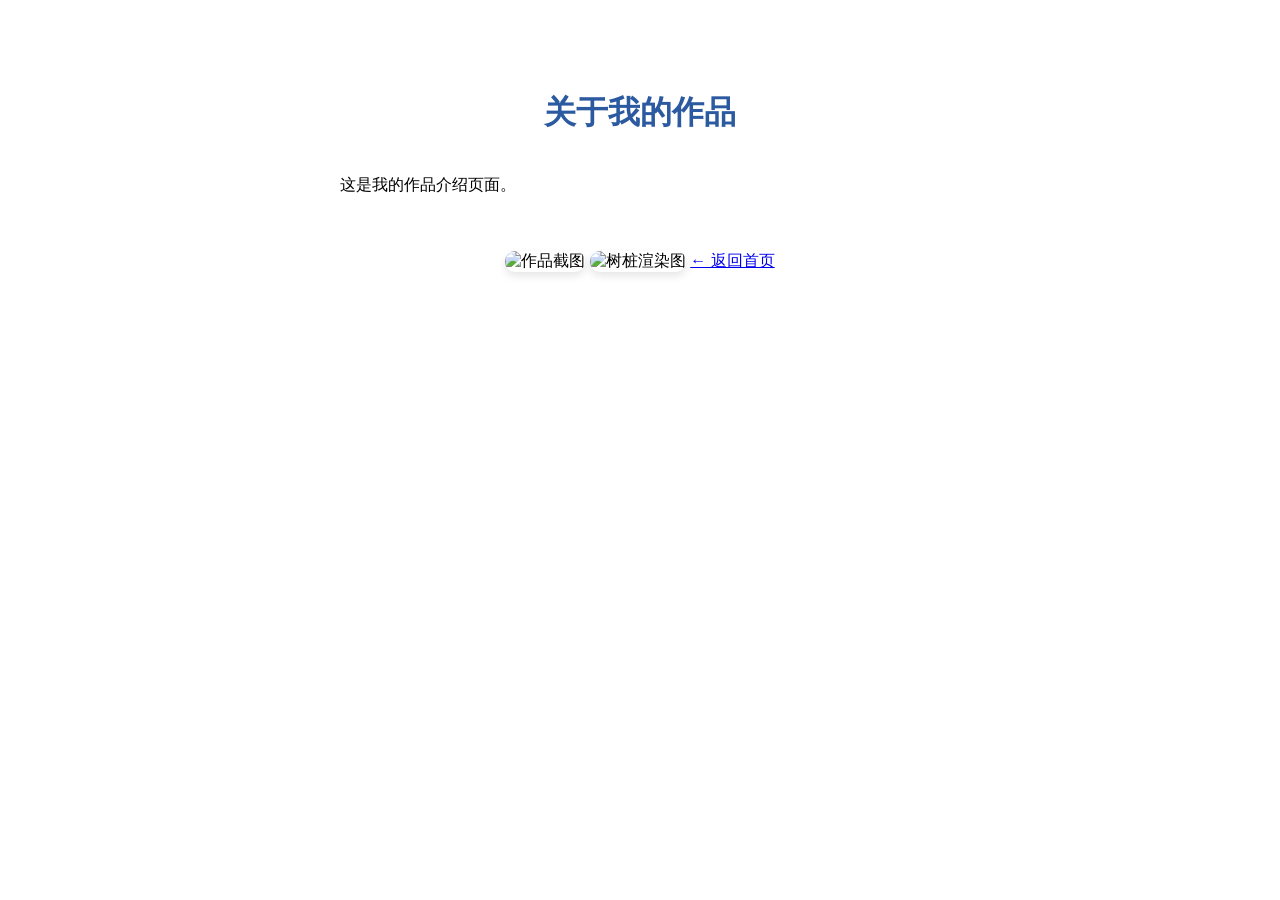
==== about.html @ 90b1996b "新增 about 页面和导航按钮" ====
<!DOCTYPE html>
<html lang="zh-CN">
<head>
 <meta charset="UTF-8">
 <title>关于我的作品</title>
 <link rel="stylesheet" href="style.css">
</head>
<body>

 <h1>关于我的作品</h1>
 <p class="text">这是我的作品介绍页面。</p>

 <img src="https://img.fisht.cc.cd/file/1784345095393_捕获.PNG" alt="作品截图" style="max-width:100%;border-radius:10px;box-shadow:0 4px 8px rgba(0,0,0,0.1);">

 <img src="https://img.fisht.cc.cd/file/1784344686425_树桩渲染图.png" alt="树桩渲染图" style="max-width:100%;border-radius:10px;box-shadow:0 4px 8px rgba(0,0,0,0.1);margin-top:15px;">

 <a href="index.html">← 返回首页</a>

</body>
</html>
---- style.css ----
/* 整个页面 */
body {
    font-family: "微软雅黑", sans-serif;
    max-width: 600px;
    margin: 50px auto;
    padding: 20px;
    text-align: center;
    background-image: url("https://img2.baidu.com/it/u=4226853470,3053223723&fm=253&fmt=auto&app=120&f=JPEG?w=500&h=1106");
    background-size: cover;
}

.text {
    text-align: justify;
    margin-bottom: 25px;
}

.overlay {
    position: fixed;
    top: 0;
    left: 0;
    width: 100%;
    height: 100%;
    background: rgba(0, 0, 0, 0.75);
    opacity: 0;
    pointer-events: none;
    transition: opacity 0.5s ease;
    z-index: 999;
}

.message {
    position: fixed;
    top: 50%;
    left: 50%;
    transform: translate(-50%, -50%);
    color: white;
    font-size: 32px;
    font-weight: bold;
    opacity: 0;
    transition: opacity 0.5s ease;
    z-index: 1000;
    pointer-events: none;
}

.overlay.show {
    opacity: 1;
}

.message.show {
    opacity: 1;
}

/* 标题 */
h1 {
    color: #2c5aa0;
    margin-bottom: 40px;
}

/* 图片 */
img {
    border-radius: 10px;
    box-shadow: 0 4px 8px rgba(0,0,0,0.05);
    margin: 30px 0;
    transition: transform 0.3s ease;
}

img:hover {
    transform: scale(1.05);
}

/* 导航按钮 */
.nav-btn {
    display: inline-block;
    background-color: #e67e22;
    color: white;
    padding: 14px 36px;
    border-radius: 25px;
    font-size: 18px;
    text-decoration: none;
    font-weight: bold;
    margin-top: 20px;
    transition: background-color 0.3s;
}

.nav-btn:hover {
    background-color: #d35400;
}

/* 按钮 */
button {
    background-color: #564caf;
    color: white;
    padding: 12px 30px;
    border: none;
    border-radius: 25px;
    font-size: 16px;
    cursor: pointer;
    margin-top: 20px;
    box-shadow: 0 4px 12px rgba(0, 0, 0, 0.35);
    transition: transform 0.3s ease;
}

button:hover {
    transform: scale(1.05);
}

button:hover {
    background-color: #4559a0;
}

/* 留言板 */
#guestbook {
    background-color: rgba(255, 255, 255, 0.8);
    padding: 20px;
    border-radius: 10px;
    margin-top: 30px;
}

#guestbook h2, #guestbook h3 {
    color: #2c5aa0;
}

#guestbook-form label {
    display: block;
    margin-bottom: 5px;
    text-align: left;
}

#guestbook-form input[type="text"],
#guestbook-form textarea {
    width: calc(100% - 20px);
    padding: 10px;
    margin-bottom: 15px;
    border: 1px solid #ccc;
    border-radius: 5px;
    min-height: 80px;
}

#guestbook-form button {
    width: 100%;
    padding: 10px;
    border-radius: 5px;
    margin-top: 0;
}

.guestbook-message-item {
    background-color: #f9f9f9;
    border: 1px solid #eee;
    padding: 10px;
    margin-bottom: 10px;
    border-radius: 5px;
    text-align: left;
}

.guestbook-message-item strong {
    color: #564caf;
}

.guestbook-message-item .timestamp {
    font-size: 0.8em;
    color: #888;
    float: right;
}

/* 切换龙虾模式按钮 */
.lobster-btn {
    position: fixed;
    top: 20px;
    left: 20px;
    background-color: #ff6b6b;
    color: white;
    padding: 10px 20px;
    border: none;
    border-radius: 25px;
    font-size: 14px;
    cursor: pointer;
    z-index: 1001;
    box-shadow: 0 4px 12px rgba(0, 0, 0, 0.35);
    transition: transform 0.3s ease;
}

.lobster-btn:hover {
    transform: scale(1.05);
}

.lobster-btn:hover {
    background-color: #ee5a5a;
}

/* 龙虾模式样式 */
body.lobster-mode {
    background-color: #ffcccc !important;
    background-image:
        url("https://img.fisht.cc.cd/file/1775918843323_image.png") !important;
    background-size: cover;
    background-repeat: no-repeat;
    background-position: center;
}

body.lobster-mode::before {
    content: "";
    position: fixed;
    top: 0;
    left: 0;
    width: 100%;
    height: 100%;
    background: linear-gradient(to bottom, rgba(255, 220, 220, 0.6) 0%, rgba(200, 100, 100, 0.7) 100%);
    pointer-events: none;
    z-index: -1;
}

body.lobster-mode .text,
body.lobster-mode p,
body.lobster-mode li,
body.lobster-mode h1,
body.lobster-mode h2 {
    color: #8b0000 !important;
}
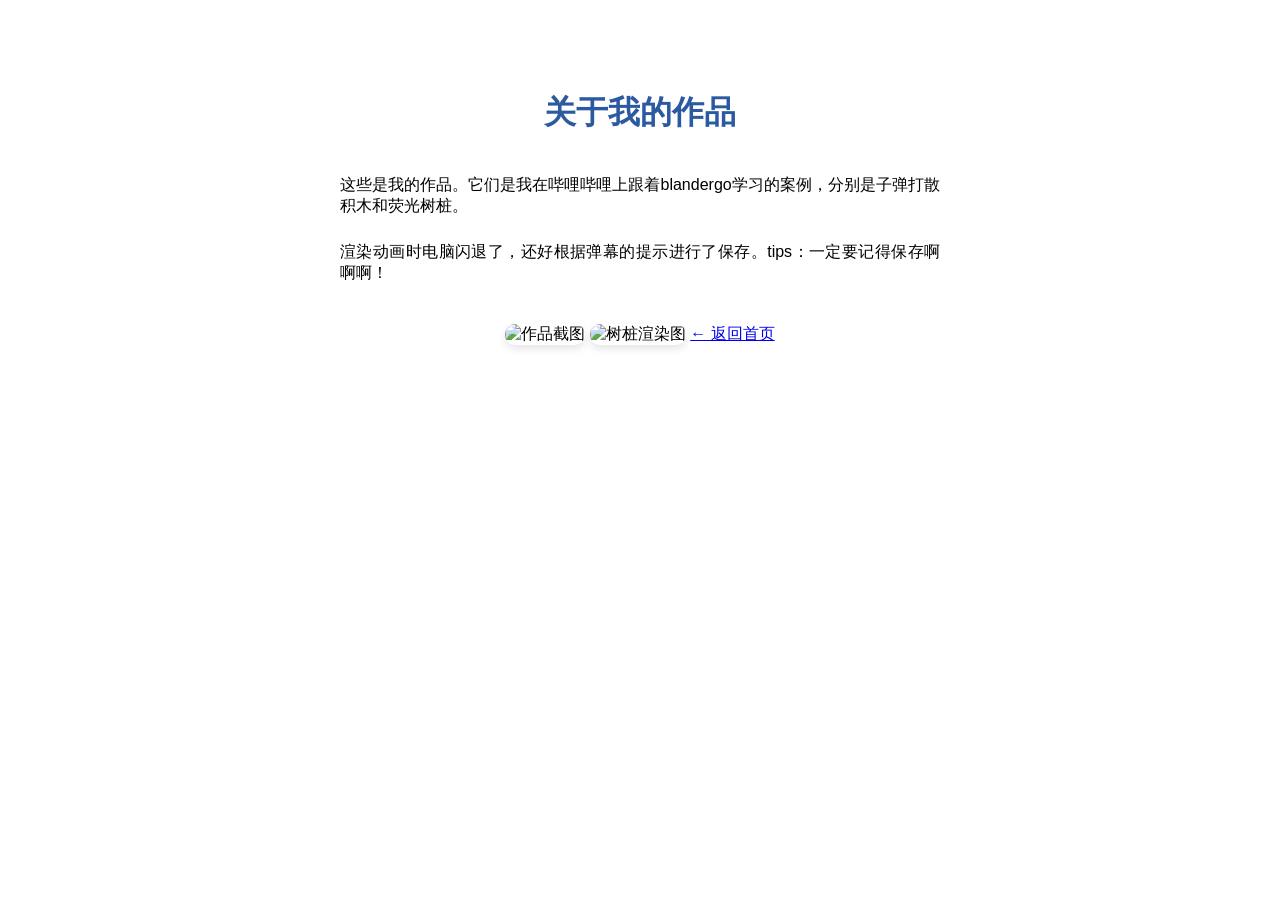
==== commit d2cb1bf5: "恢复 about 页面图片" ====
--- a/about.html
+++ b/about.html
@@ -8,9 +8,12 @@
 <body>
 
  <h1>关于我的作品</h1>
- <p class="text">这是我的作品介绍页面。</p>
+ <p class="text">这些是我的作品。它们是我在哔哩哔哩上跟着blandergo学习的案例，分别是子弹打散积木和荧光树桩。
+ </p>
+ <p class="text">渲染动画时电脑闪退了，还好根据弹幕的提示进行了保存。tips：一定要记得保存啊啊啊！</p>
+ </p>
 
- <img src="https://img.fisht.cc.cd/file/1784345095393_捕获.PNG" alt="作品截图" style="max-width:100%;border-radius:10px;box-shadow:0 4px 8px rgba(0,0,0,0.1);">
+ <img src="https://img.fisht.cc.cd/file/1784345095393_捕获.PNG" alt="作品截图" style="max-width:100%;border-radius:10px;box-shadow:0 4px 8px rgba(0,0,0,0.1);margin-top:15px;">
 
  <img src="https://img.fisht.cc.cd/file/1784344686425_树桩渲染图.png" alt="树桩渲染图" style="max-width:100%;border-radius:10px;box-shadow:0 4px 8px rgba(0,0,0,0.1);margin-top:15px;">
 
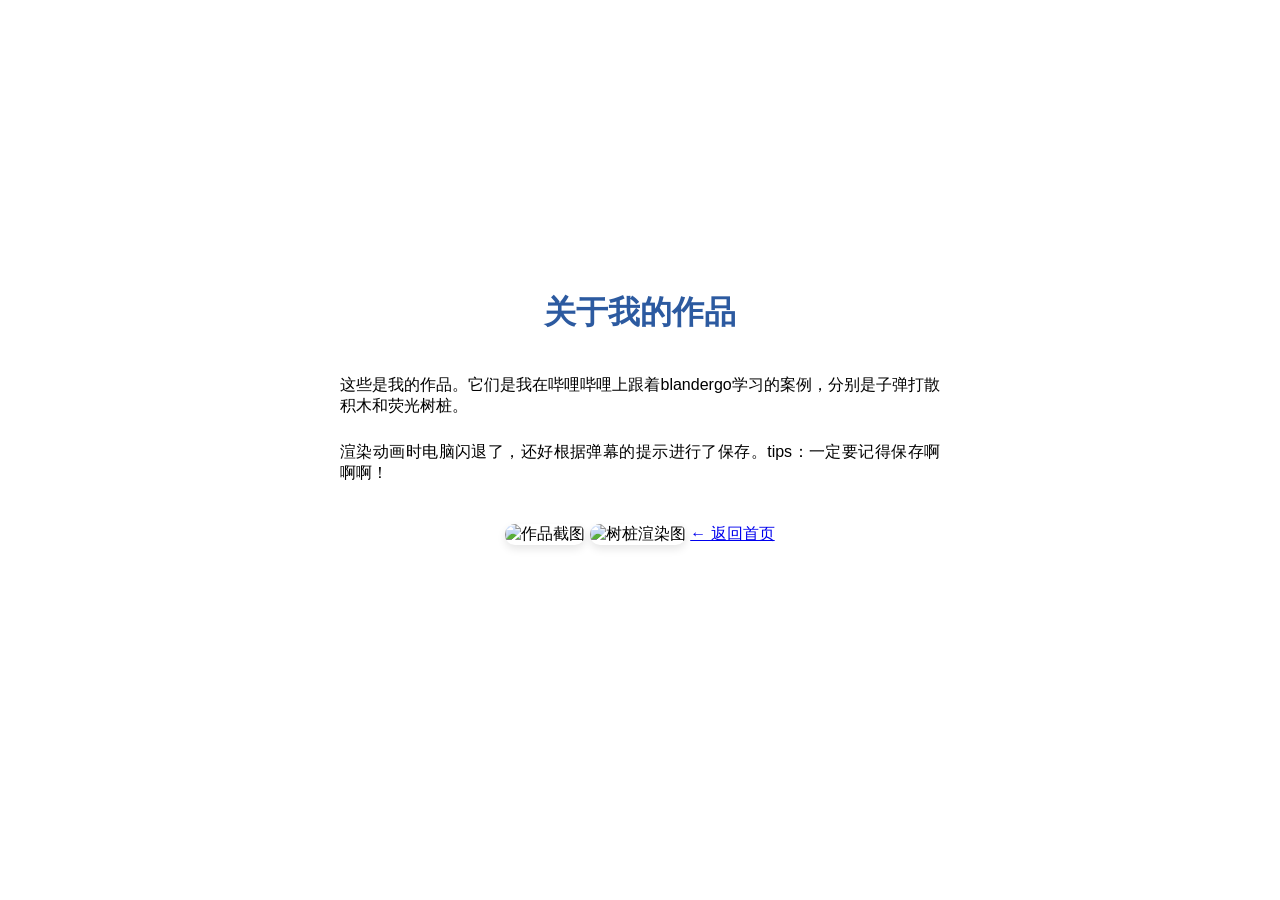
==== commit 13ad5e1a: "撤销背景更换，图片改为 about 页面的超链接背景" ====
--- a/about.html
+++ b/about.html
@@ -6,6 +6,8 @@
  <link rel="stylesheet" href="style.css">
 </head>
 <body>
+
+ <a href="https://www.bilibili.com" target="_blank" style="display:block;height:200px;background:url('https://i0.hdslb.com/bfs/album/4ea3ffa712d50aa7c739630af7bd14e7ae4510c5.jpg') center/cover no-repeat;border-radius:10px;margin-bottom:20px;"></a>
 
  <h1>关于我的作品</h1>
  <p class="text">这些是我的作品。它们是我在哔哩哔哩上跟着blandergo学习的案例，分别是子弹打散积木和荧光树桩。
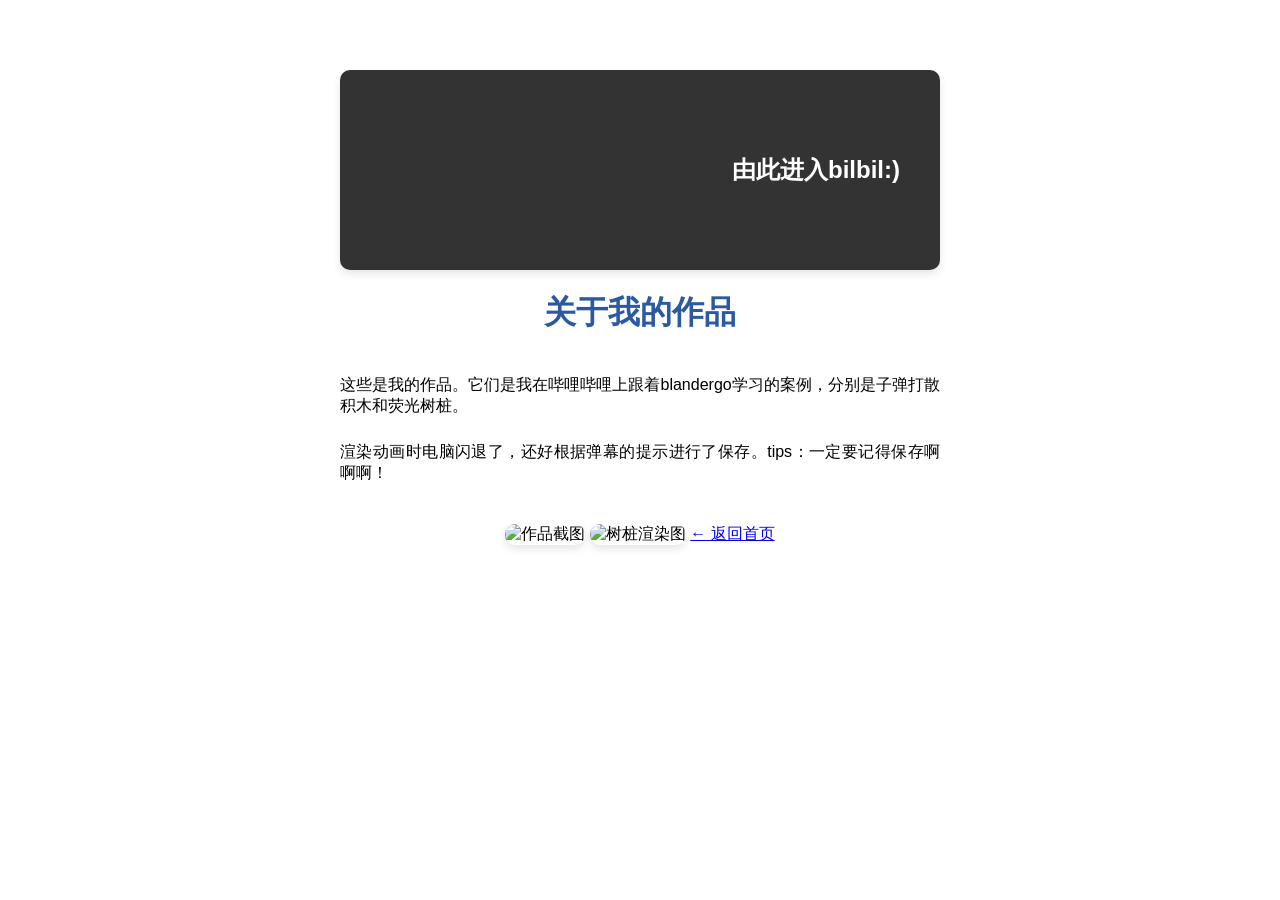
==== commit bc779f65: "游戏更新：100分胜利、取消Blender徽章、失败说明、主网页游戏按钮" ====
--- a/about.html
+++ b/about.html
@@ -7,7 +7,7 @@
 </head>
 <body>
 
- <a href="https://www.bilibili.com" target="_blank" style="display:block;height:200px;background:url('https://i0.hdslb.com/bfs/album/4ea3ffa712d50aa7c739630af7bd14e7ae4510c5.jpg') center/cover no-repeat;border-radius:10px;margin-bottom:20px;"></a>
+ <a href="https://www.bilibili.com" target="_blank" style="display:flex;align-items:center;justify-content:flex-end;height:200px;background:url('https://i0.hdslb.com/bfs/article/09054274cc3a51d8af7d031fb13c5307577e095d.png') 15% center/contain no-repeat #333;border-radius:10px;margin-bottom:20px;text-decoration:none;color:white;font-size:24px;font-weight:bold;padding-right:40px;transition:transform 0.3s;box-shadow:0 4px 8px rgba(0,0,0,0.1);" onmouseover="this.style.transform='scale(1.03)'" onmouseout="this.style.transform='scale(1)'">由此进入bilbil:)</a>
 
  <h1>关于我的作品</h1>
  <p class="text">这些是我的作品。它们是我在哔哩哔哩上跟着blandergo学习的案例，分别是子弹打散积木和荧光树桩。
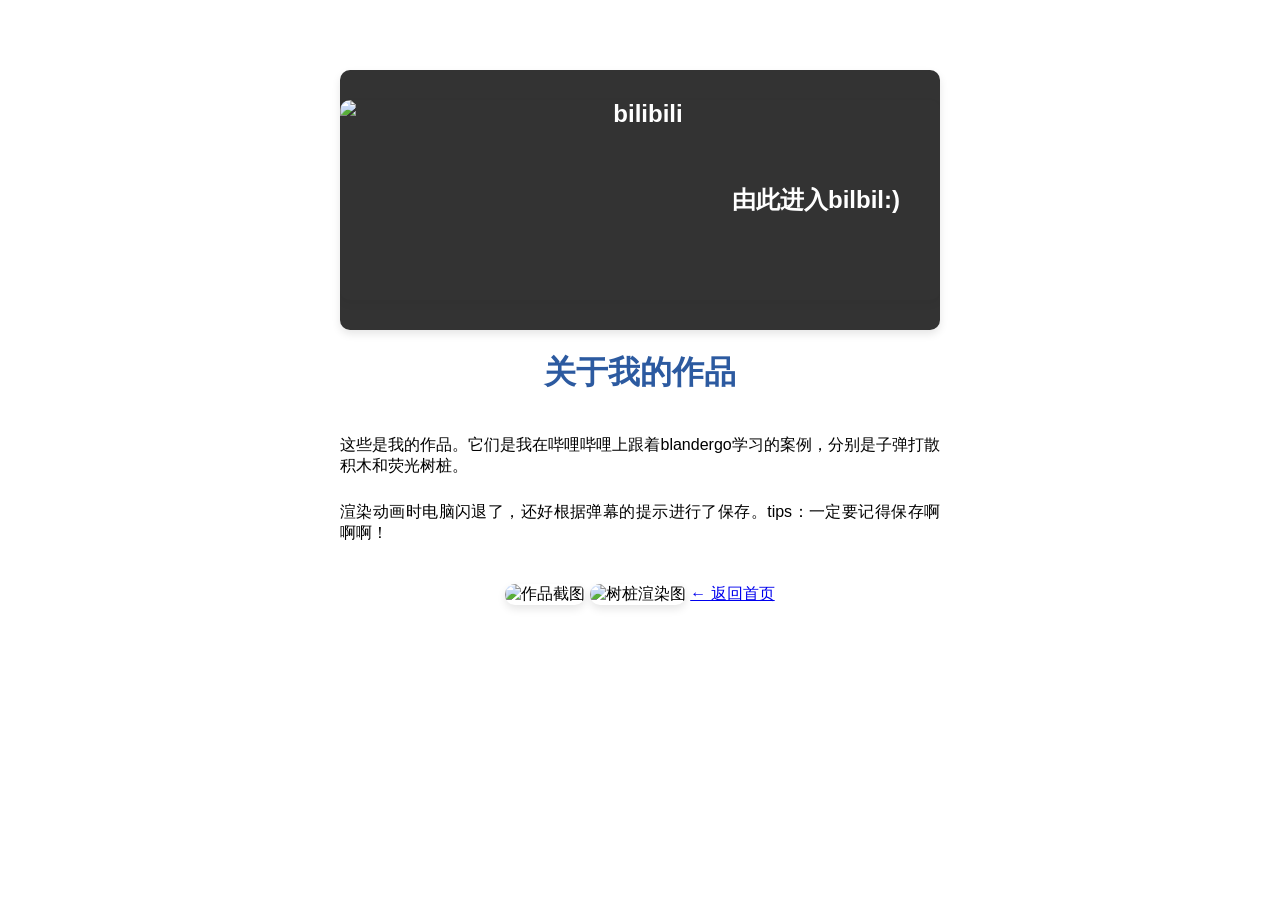
==== commit 012073ac: "恢复 bilibili 横幅图片显示" ====
--- a/about.html
+++ b/about.html
@@ -7,7 +7,10 @@
 </head>
 <body>
 
- <a href="https://www.bilibili.com" target="_blank" style="display:flex;align-items:center;justify-content:flex-end;height:200px;background:url('https://i0.hdslb.com/bfs/article/09054274cc3a51d8af7d031fb13c5307577e095d.png') 15% center/contain no-repeat #333;border-radius:10px;margin-bottom:20px;text-decoration:none;color:white;font-size:24px;font-weight:bold;padding-right:40px;transition:transform 0.3s;box-shadow:0 4px 8px rgba(0,0,0,0.1);" onmouseover="this.style.transform='scale(1.03)'" onmouseout="this.style.transform='scale(1)'">由此进入bilbil:)</a>
+ <a href="https://www.bilibili.com" target="_blank" style="display:block;position:relative;border-radius:10px;overflow:hidden;margin-bottom:20px;text-decoration:none;color:white;font-size:24px;font-weight:bold;box-shadow:0 4px 8px rgba(0,0,0,0.1);transition:transform 0.3s;background:#333;" onmouseover="this.style.transform='scale(1.03)'" onmouseout="this.style.transform='scale(1)'">
+  <img src="https://i0.hdslb.com/bfs/article/09054274cc3a51d8af7d031fb13c5307577e095d.png" alt="bilibili" style="display:block;width:100%;height:200px;object-fit:contain;object-position:15% center;">
+  <span style="position:absolute;right:40px;top:50%;transform:translateY(-50%);">由此进入bilbil:)</span>
+ </a>
 
  <h1>关于我的作品</h1>
  <p class="text">这些是我的作品。它们是我在哔哩哔哩上跟着blandergo学习的案例，分别是子弹打散积木和荧光树桩。
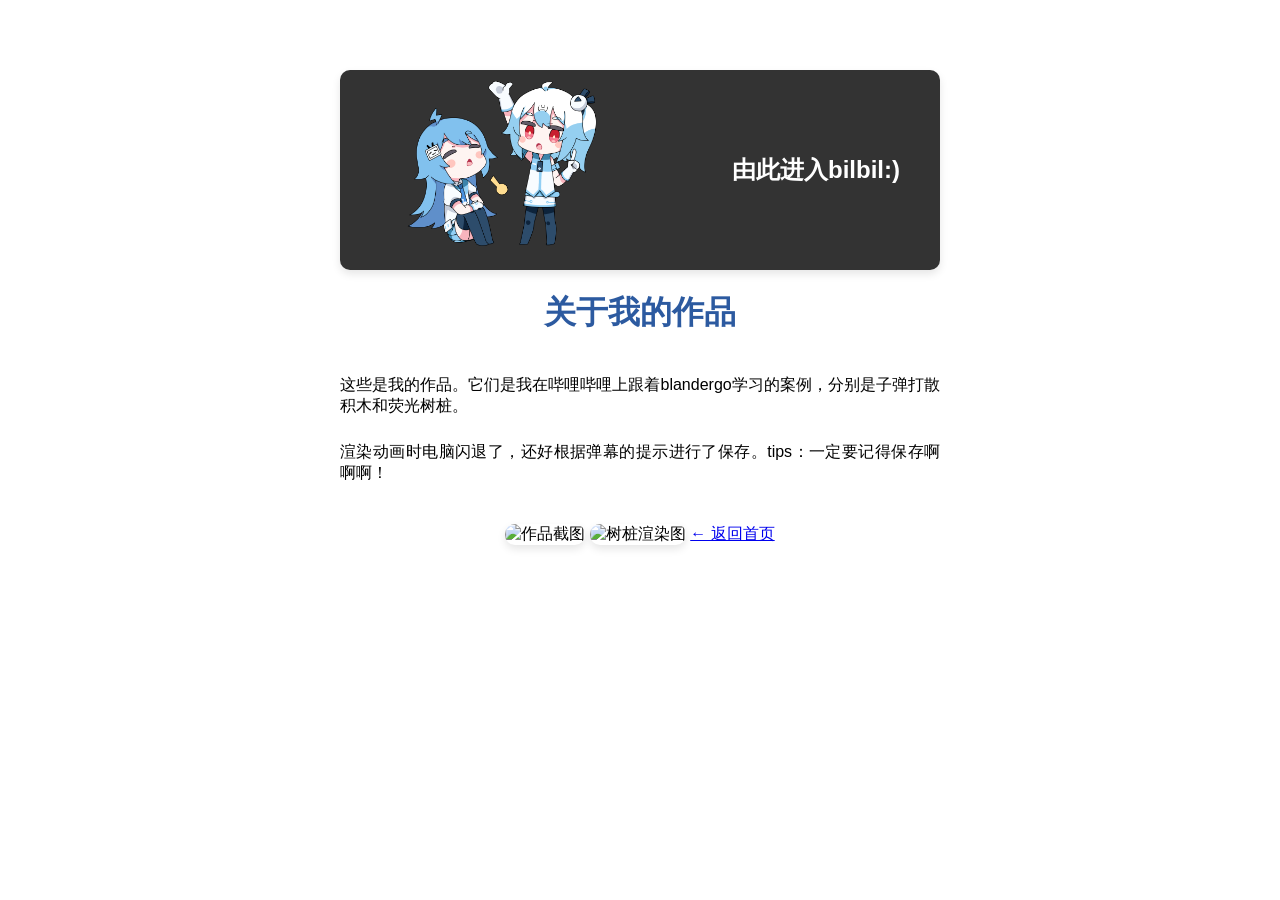
==== commit 27172c1e: "横幅改用本地图片避免防盗链" ====
--- a/about.html
+++ b/about.html
@@ -7,10 +7,7 @@
 </head>
 <body>
 
- <a href="https://www.bilibili.com" target="_blank" style="display:block;position:relative;border-radius:10px;overflow:hidden;margin-bottom:20px;text-decoration:none;color:white;font-size:24px;font-weight:bold;box-shadow:0 4px 8px rgba(0,0,0,0.1);transition:transform 0.3s;background:#333;" onmouseover="this.style.transform='scale(1.03)'" onmouseout="this.style.transform='scale(1)'">
-  <img src="https://i0.hdslb.com/bfs/article/09054274cc3a51d8af7d031fb13c5307577e095d.png" alt="bilibili" style="display:block;width:100%;height:200px;object-fit:contain;object-position:15% center;">
-  <span style="position:absolute;right:40px;top:50%;transform:translateY(-50%);">由此进入bilbil:)</span>
- </a>
+ <a href="https://www.bilibili.com" target="_blank" style="display:flex;align-items:center;justify-content:flex-end;height:200px;background:url('bilibili-banner.png') 15% center/contain no-repeat #333;border-radius:10px;margin-bottom:20px;text-decoration:none;color:white;font-size:24px;font-weight:bold;padding-right:40px;transition:transform 0.3s;box-shadow:0 4px 8px rgba(0,0,0,0.1);" onmouseover="this.style.transform='scale(1.03)'" onmouseout="this.style.transform='scale(1)'">由此进入bilbil:)</a>
 
  <h1>关于我的作品</h1>
  <p class="text">这些是我的作品。它们是我在哔哩哔哩上跟着blandergo学习的案例，分别是子弹打散积木和荧光树桩。
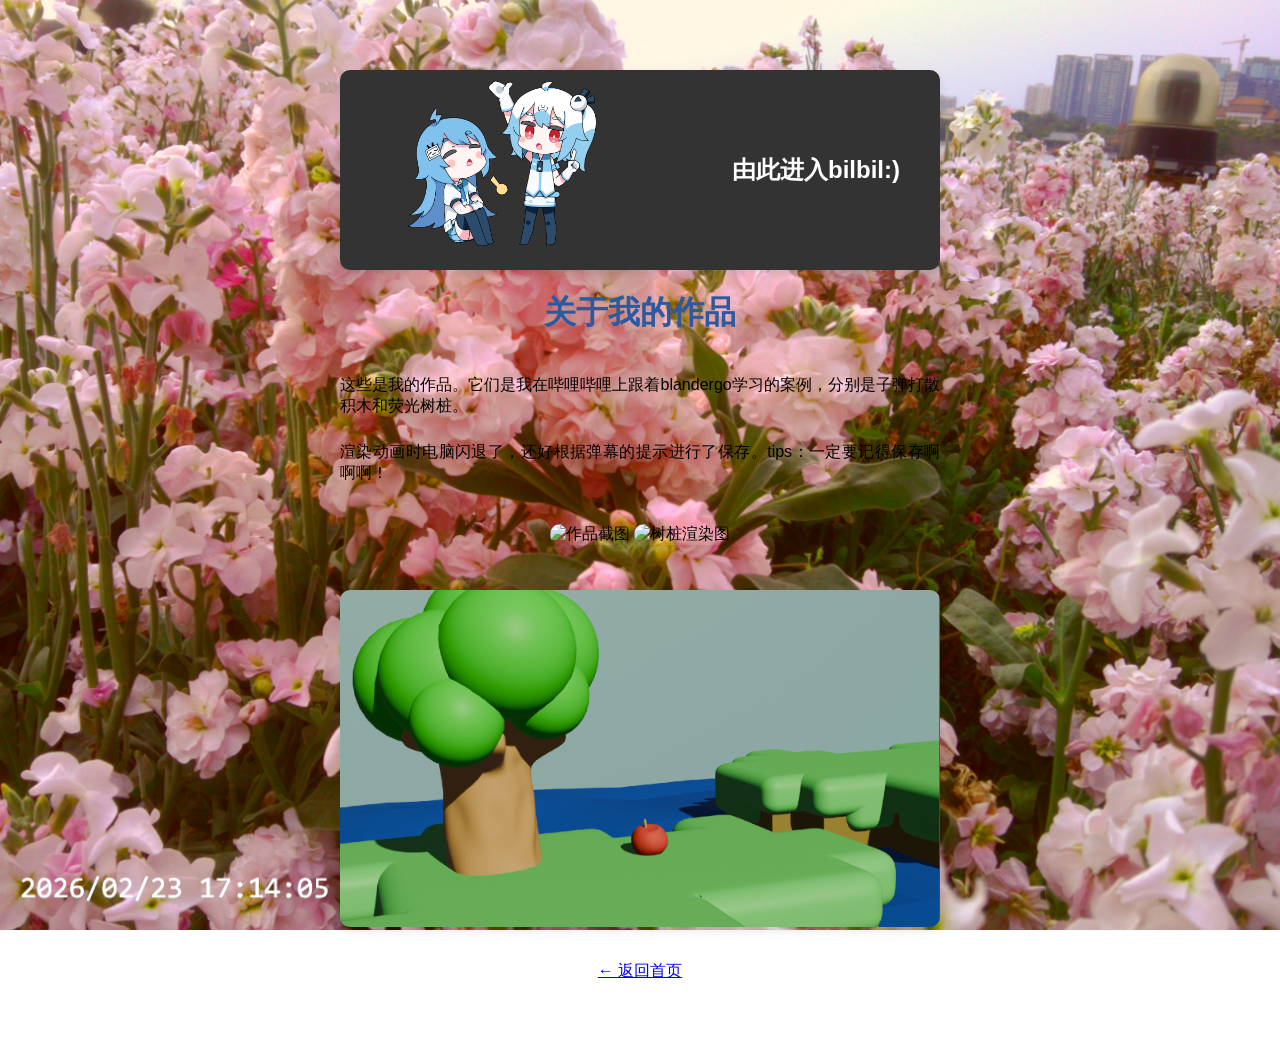
==== commit 0e5bb464: "替换页面背景图并在关于我的作品页新增小岛大树作品" ====
--- a/about.html
+++ b/about.html
@@ -19,6 +19,8 @@
 
  <img src="https://img.fisht.cc.cd/file/1784344686425_树桩渲染图.png" alt="树桩渲染图" style="max-width:100%;border-radius:10px;box-shadow:0 4px 8px rgba(0,0,0,0.1);margin-top:15px;">
 
+ <img src="island-tree.png" alt="小岛大树" style="max-width:100%;border-radius:10px;box-shadow:0 4px 8px rgba(0,0,0,0.1);margin-top:15px;">
+
  <a href="index.html">← 返回首页</a>
 
 </body>
--- a/style.css
+++ b/style.css
@@ -5,8 +5,11 @@
     margin: 50px auto;
     padding: 20px;
     text-align: center;
-    background-image: url("https://img2.baidu.com/it/u=4226853470,3053223723&fm=253&fmt=auto&app=120&f=JPEG?w=500&h=1106");
+    background-image: url("PICT0147.jpg");
     background-size: cover;
+    background-position: center;
+    background-repeat: no-repeat;
+    background-attachment: fixed;
 }
 
 .text {
@@ -161,11 +164,20 @@
     float: right;
 }
 
-/* 切换龙虾模式按钮 */
-.lobster-btn {
+/* 龙虾模式按钮组 */
+.lobster-controls {
     position: fixed;
     top: 20px;
     left: 20px;
+    z-index: 1001;
+    display: flex;
+    flex-direction: column;
+    align-items: flex-start;
+    gap: 22px;
+}
+
+.lobster-btn {
+    position: static;
     background-color: #ff6b6b;
     color: white;
     padding: 10px 20px;
@@ -173,17 +185,38 @@
     border-radius: 25px;
     font-size: 14px;
     cursor: pointer;
-    z-index: 1001;
     box-shadow: 0 4px 12px rgba(0, 0, 0, 0.35);
-    transition: transform 0.3s ease;
+    transition: transform 0.3s ease, background-color 0.3s;
+    margin-top: 0;
 }
 
 .lobster-btn:hover {
     transform: scale(1.05);
-}
-
-.lobster-btn:hover {
     background-color: #ee5a5a;
+}
+
+.raise-lobster-btn {
+    position: static;
+    display: inline-block;
+    background-color: #ff8c42;
+    color: white;
+    padding: 10px 20px;
+    border-radius: 25px;
+    font-size: 14px;
+    font-weight: bold;
+    text-decoration: none;
+    box-shadow: 0 4px 12px rgba(0, 0, 0, 0.35);
+    transition: transform 0.3s ease, background-color 0.3s;
+    margin-top: 0;
+}
+
+.raise-lobster-btn:hover {
+    transform: scale(1.05);
+    background-color: #ff6b1a;
+}
+
+.raise-lobster-btn[hidden] {
+    display: none !important;
 }
 
 /* 龙虾模式样式 */
